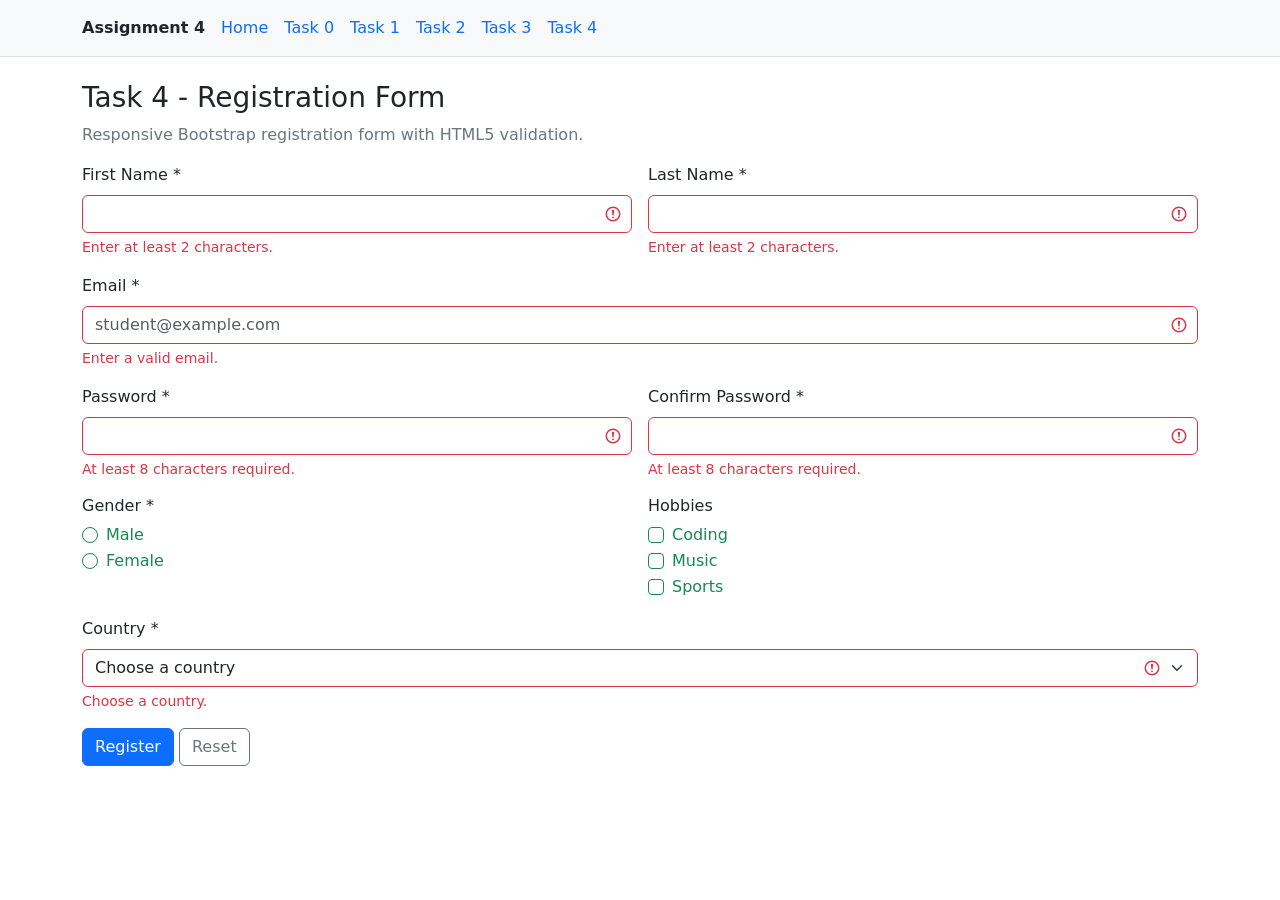
==== task4.html @ 00840582 "initial commit" ====
<!DOCTYPE html>
<html lang="en">
<head>
    <meta charset="UTF-8">
    <meta name="viewport" content="width=device-width, initial-scale=1.0">
    <title>Document</title>
    <link rel="stylesheet" href="css/bootstrap.min.css">
    <link rel="stylesheet" href="css/style.css">
</head>
<body>
    <nav class="bg-light border-bottom p-3" aria-label="Main navigation">
        <div class="container d-flex flex-wrap align-items-center gap-3">
            <strong>Assignment 4</strong>
            <a href="index.html" class="text-decoration-none">Home</a>
            <a href="task0.html" class="text-decoration-none">Task 0</a>
            <a href="task1.html" class="text-decoration-none">Task 1</a>
            <a href="task2.html" class="text-decoration-none" aria-current="page">Task 2</a>
            <a href="task3.html" class="text-decoration-none">Task 3</a>
            <a href="task4.html" class="text-decoration-none">Task 4</a>
        </div>
    </nav>

    <main class="container py-4">
        <h1 class="h3">Task 4 - Registration Form</h1>
        <p class="text-secondary">Responsive Bootstrap registration form with HTML5 validation.</p>

        <form action="success.html" class="row g-3 was-validated">
            <div class="col-md-6">
                <label for="first-name" class="form-label">First Name *</label>
                <input id="first-name" type="text" class="form-control" required minlength="2" maxlength="40">
                <div class="valid-feedback">Looks good!</div>
                <div class="invalid-feedback">Enter at least 2 characters.</div>
            </div>
            <div class="col-md-6">
                <label for="last-name" class="form-label">Last Name *</label>
                <input id="last-name" type="text" class="form-control" required minlength="2" maxlength="40">
                <div class="valid-feedback">Looks good!</div>
                <div class="invalid-feedback">Enter at least 2 characters.</div>
            </div>
            <div class="col-12">
                <label for="email" class="form-label">Email *</label>
                <input id="email" type="email" class="form-control" placeholder="student@example.com" required>
                <div class="valid-feedback">Looks good!</div>
                <div class="invalid-feedback">Enter a valid email.</div>
            </div>
            <div class="col-md-6">
                <label for="password" class="form-label">Password *</label>
                <input id="password" type="password" class="form-control" minlength="8" required autocomplete="new-password">
                <div class="invalid-feedback">At least 8 characters required.</div>
            </div>
            <div class="col-md-6">
                <label for="confirm" class="form-label">Confirm Password *</label>
                <input id="confirm" type="password" class="form-control" minlength="8" required autocomplete="new-password">
                <div class="invalid-feedback">At least 8 characters required.</div>
            </div>
            <fieldset class="col-md-6">
                <legend class="h6">Gender *</legend>
                <div class="form-check">
                    <input id="male" type="radio" value="male" class="form-check-input" required>
                    <label for="male" class="form-check-label">Male</label>
                    <div class="invalid-feedback">Choose one option.</div>
                </div>
                <div class="form-check">
                    <input id="female" name="gender" type="radio" value="female" class="form-check-input">
                    <label for="female" class="form-check-label">Female</label>
                </div>
            </fieldset>
            <fieldset class="col-md-6">
                <legend class="h6">Hobbies</legend>
                <div class="form-check">
                    <input id="coding" type="checkbox" class="form-check-input">
                    <label for="coding" class="form-check-label">Coding</label>
                </div>
                <div class="form-check">
                    <input id="music" type="checkbox" class="form-check-input">
                    <label for="music" class="form-check-label">Music</label>
                </div>
                <div class="form-check">
                    <input id="sports" type="checkbox" class="form-check-input">
                    <label for="sports" class="form-check-label">Sports</label>
                </div>
            </fieldset>
            <div class="col-12">
                <label for="country" class="form-label">Country *</label>
                <select id="country" class="form-select" required>
                    <option value="">Choose a country</option>
                    <option value="kazakhstan">Kazakhstan</option>
                    <option value="uzbekistan">Uzbekistan</option>
                    <option value="kyrgyzstan">Kyrgyzstan</option>
                    <option value="other">Other</option>
                </select>
                <div class="valid-feedback">Country selected.</div>
                <div class="invalid-feedback">Choose a country.</div>
            </div>
            <div class="col-12">
                <button type="submit" class="btn btn-primary">Register</button>
                <button type="reset" class="btn btn-outline-secondary">Reset</button>
            </div>
        </form>
    </main>
</body>
</html>
---- css/style.css ----
main {
    max-width: 820px;
}

.plain-form input, .plain-form textarea {
    display: block;
    width: 100%;
    max-width: 540px;
    padding: 8px;
    margin-top: 4px;
}

.plain-form label { 
    font-weight: 600; 
}
.plain-form .field { 
    margin-bottom: 16px; 
}
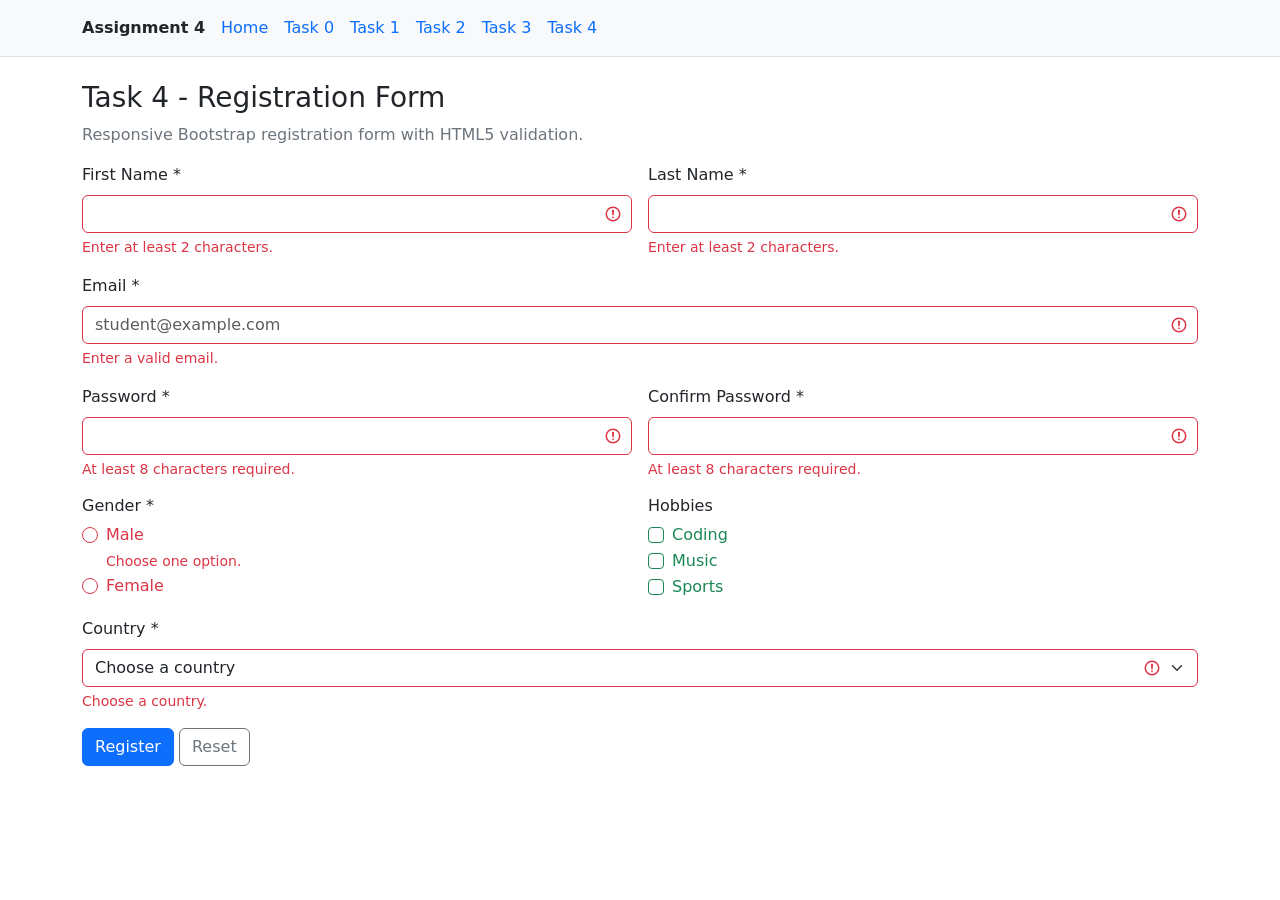
==== commit 1c5160b5: "Update task4.html" ====
--- a/task4.html
+++ b/task4.html
@@ -56,7 +56,7 @@
             <fieldset class="col-md-6">
                 <legend class="h6">Gender *</legend>
                 <div class="form-check">
-                    <input id="male" type="radio" value="male" class="form-check-input" required>
+                    <input id="male" name="gender" type="radio" value="male" class="form-check-input" required>
                     <label for="male" class="form-check-label">Male</label>
                     <div class="invalid-feedback">Choose one option.</div>
                 </div>
@@ -99,4 +99,4 @@
         </form>
     </main>
 </body>
-</html>+</html>
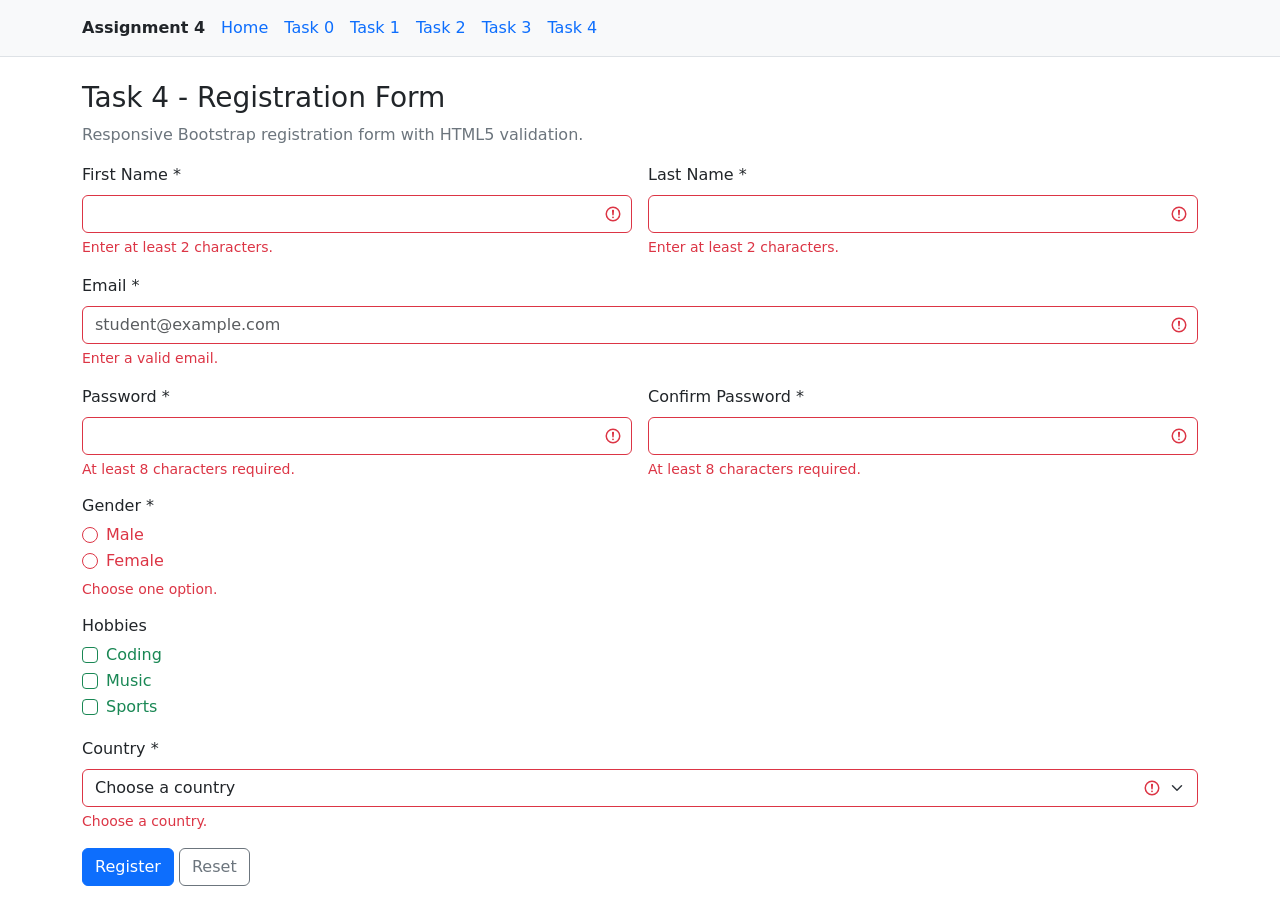
==== commit 95384fcd: "Update task4.html" ====
--- a/task4.html
+++ b/task4.html
@@ -58,13 +58,13 @@
                 <div class="form-check">
                     <input id="male" name="gender" type="radio" value="male" class="form-check-input" required>
                     <label for="male" class="form-check-label">Male</label>
-                    <div class="invalid-feedback">Choose one option.</div>
                 </div>
                 <div class="form-check">
                     <input id="female" name="gender" type="radio" value="female" class="form-check-input">
                     <label for="female" class="form-check-label">Female</label>
                 </div>
             </fieldset>
+            <div class="invalid-feedback">Choose one option.</div>
             <fieldset class="col-md-6">
                 <legend class="h6">Hobbies</legend>
                 <div class="form-check">
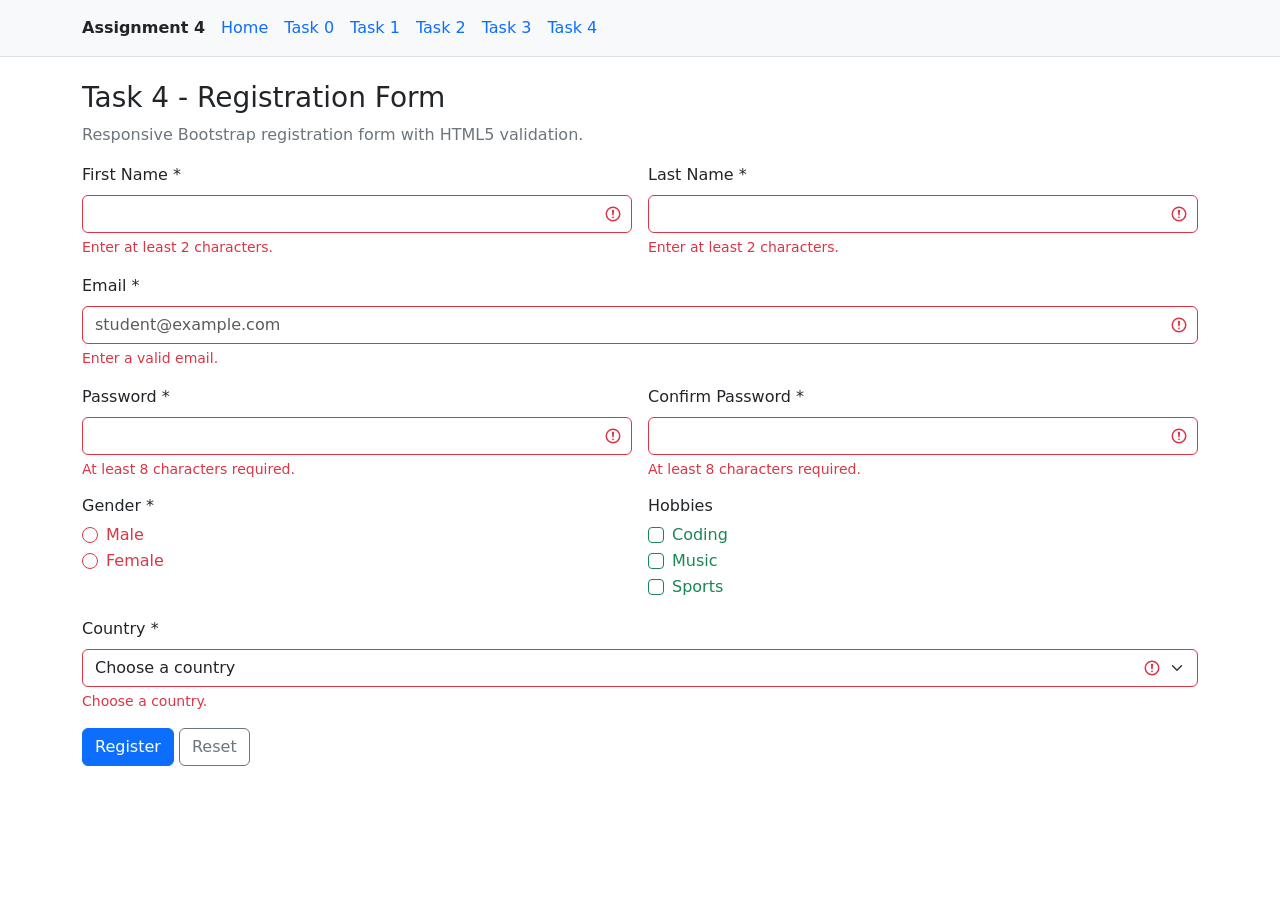
==== commit a01aecea: "Update task4.html" ====
--- a/task4.html
+++ b/task4.html
@@ -64,7 +64,6 @@
                     <label for="female" class="form-check-label">Female</label>
                 </div>
             </fieldset>
-            <div class="invalid-feedback">Choose one option.</div>
             <fieldset class="col-md-6">
                 <legend class="h6">Hobbies</legend>
                 <div class="form-check">
